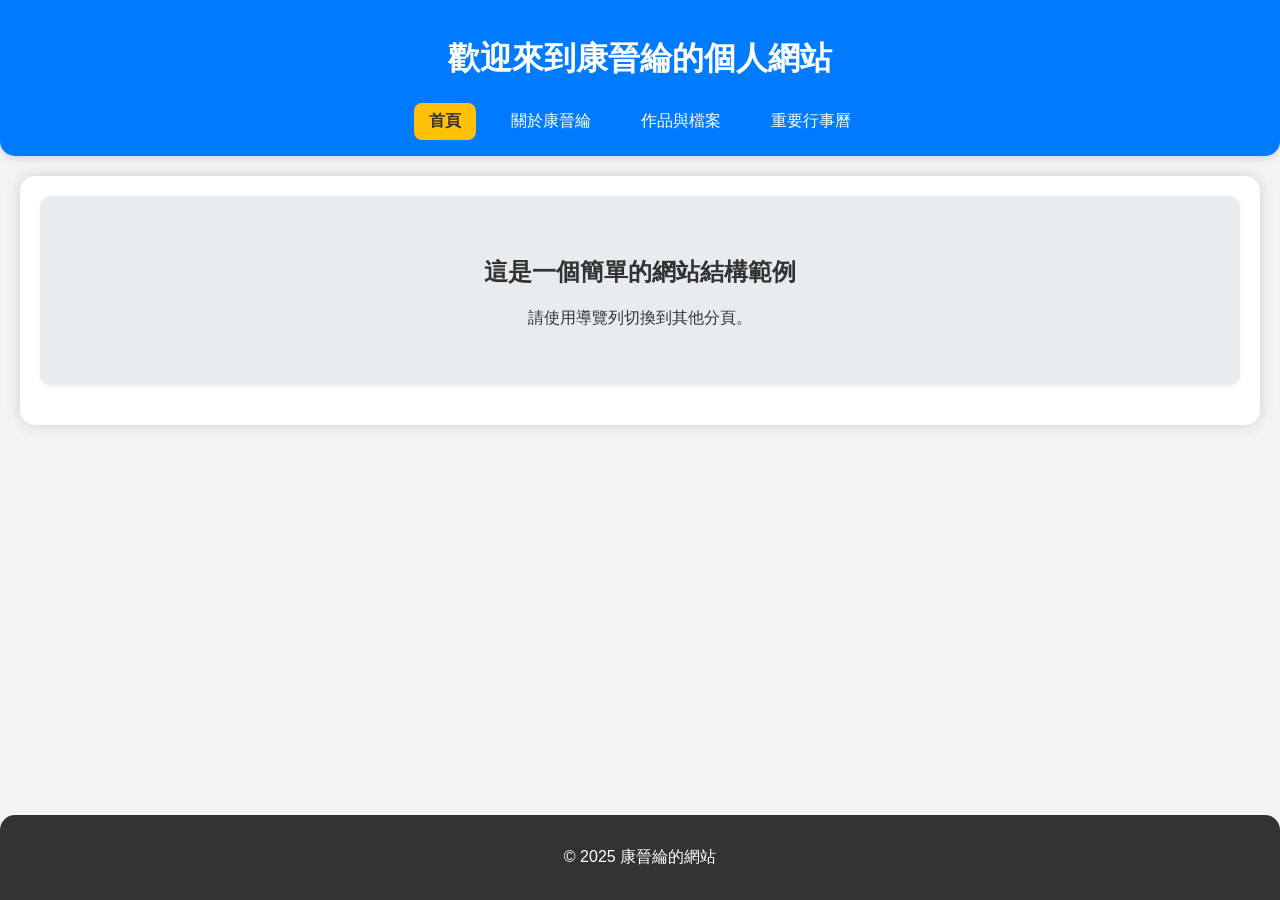
==== index.html @ 484f10e2 "Add files via upload" ====
<!DOCTYPE html>
<html lang="zh-TW">
<head>
    <meta charset="UTF-8">
    <meta name="viewport" content="width=device-width, initial-scale=1.0">
    <title>康晉綸的網站 - 首頁</title>
    <link rel="stylesheet" href="style.css"> </head>
<body>
    <header>
        <h1>歡迎來到康晉綸的個人網站</h1>
        <nav>
            <ul>
                <li><a href="index.html" class="active">首頁</a></li>
                <li><a href="about me.html">關於康晉綸</a></li>
                <li><a href="files.html">作品與檔案</a></li>
                <li><a href="calendar.html">重要行事曆</a></li>
            </ul>
        </nav>
    </header>

    <main>
        <section class="hero">
            <h2>這是一個簡單的網站結構範例</h2>
            <p>請使用導覽列切換到其他分頁。</p>
        </section>
    </main>

    <footer>
        <p>&copy; 2025 康晉綸的網站</p>
    </footer>
</body>
</html>
---- style.css ----
/* 基本設定 */
body {
    font-family: Arial, sans-serif;
    margin: 0;
    padding: 0;
    background-color: #f4f4f4;
    color: #333;
}

/* 頁首樣式 - 應用圓角 */
header {
    background-color: #007bff; /* 藍色背景 */
    color: white;
    padding: 1em 0;
    text-align: center;
    /* 圓角設定：只對底部邊緣進行圓角處理 */
    border-bottom-left-radius: 15px; 
    border-bottom-right-radius: 15px;
    margin-bottom: 20px;
    box-shadow: 0 4px 6px rgba(0, 0, 0, 0.1);
}

/* 導覽列樣式 */
nav ul {
    list-style: none;
    padding: 0;
    margin: 0;
    display: flex;
    justify-content: center;
}

nav li {
    margin: 0 10px;
}

nav a {
    color: white;
    text-decoration: none;
    padding: 8px 15px;
    display: block;
    border-radius: 8px; /* 導覽連結也圓角化 */
    transition: background-color 0.3s;
}

/* 導覽列滑鼠懸停效果 */
nav a:hover {
    background-color: #0056b3;
}

/* 導覽列當前頁面樣式 */
nav a.active {
    background-color: #ffc107; /* 亮黃色作為當前頁面標示 */
    color: #333;
    font-weight: bold;
}

/* 主要內容區域 - 應用圓角和陰影 */
main {
    padding: 20px;
    max-width: 1200px;
    margin: 20px auto;
    background-color: white;
    /* 圓角設定：應用於四個角 */
    border-radius: 15px; 
    box-shadow: 0 0 15px rgba(0, 0, 0, 0.15);
}

/* 區塊樣式 (section) - 應用圓角 */
section {
    margin-bottom: 20px;
    padding: 20px;
    border: 1px solid #ddd;
    /* 圓角設定：應用於四個角 */
    border-radius: 10px; 
    background-color: #ffffff;
    box-shadow: 0 2px 4px rgba(0, 0, 0, 0.05);
}

/* 針對首頁的 Hero 區塊 */
.hero {
    text-align: center;
    background-color: #e9ecef;
    padding: 40px;
    border-radius: 10px; 
    border: none;
}

/* 頁尾樣式 - 應用圓角 */
footer {
    text-align: center;
    padding: 1em 0;
    background-color: #333;
    color: white;
    /* 圓角設定：只對頂部邊緣進行圓角處理 */
    border-top-left-radius: 15px;
    border-top-right-radius: 15px;
    position: fixed;
    bottom: 0;
    width: 100%;
}
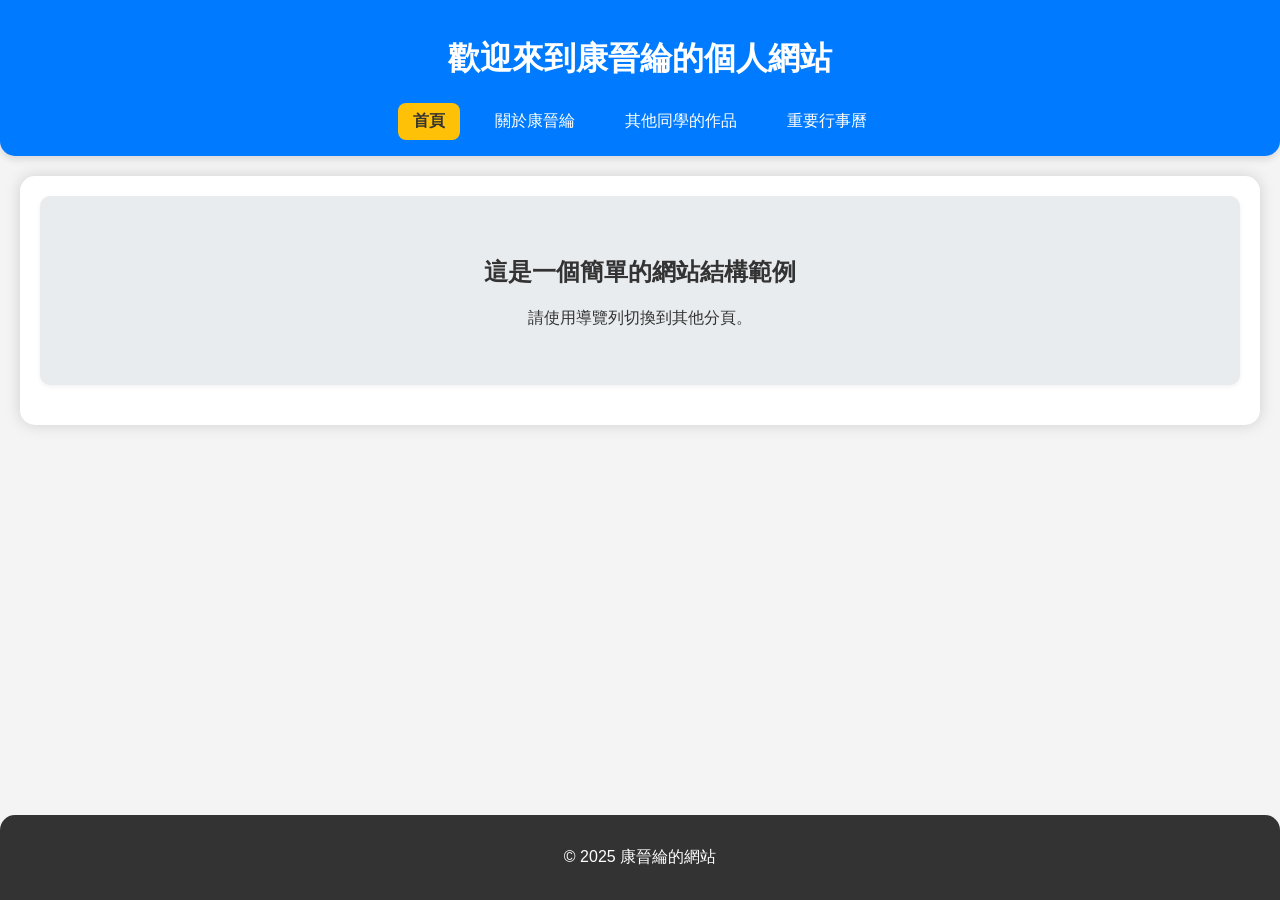
==== commit 1156a1f4: "Update index.html with new link text" ====
--- a/index.html
+++ b/index.html
@@ -12,7 +12,7 @@
             <ul>
                 <li><a href="index.html" class="active">首頁</a></li>
                 <li><a href="about me.html">關於康晉綸</a></li>
-                <li><a href="files.html">作品與檔案</a></li>
+                <li><a href="files.html">其他同學的作品</a></li>
                 <li><a href="calendar.html">重要行事曆</a></li>
             </ul>
         </nav>
@@ -29,4 +29,5 @@
         <p>&copy; 2025 康晉綸的網站</p>
     </footer>
 </body>
-</html>+
+</html>
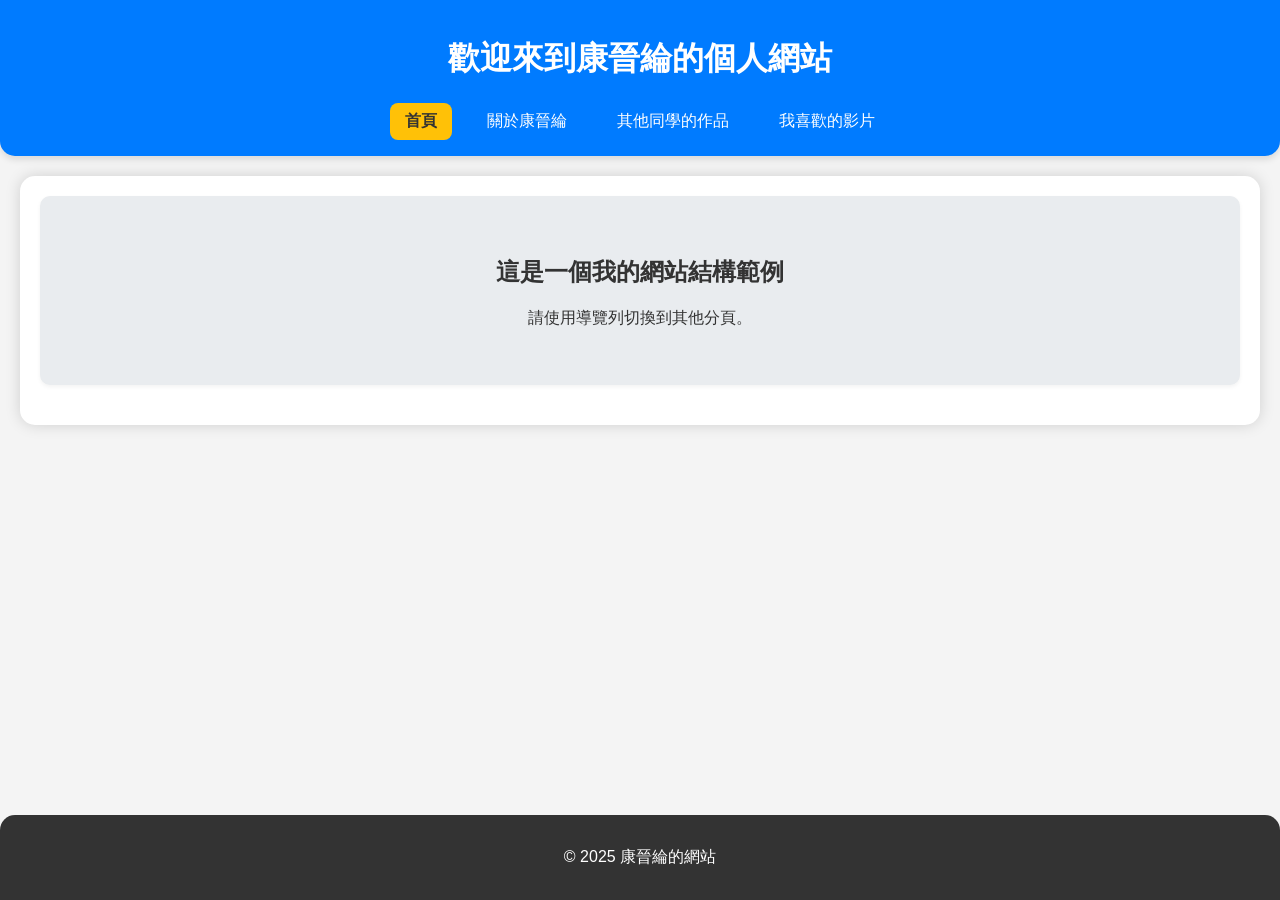
==== commit 94598fae: "Modify navigation and content in index.html Updated navigation link and section heading." ====
--- a/index.html
+++ b/index.html
@@ -13,14 +13,14 @@
                 <li><a href="index.html" class="active">首頁</a></li>
                 <li><a href="about me.html">關於康晉綸</a></li>
                 <li><a href="files.html">其他同學的作品</a></li>
-                <li><a href="calendar.html">重要行事曆</a></li>
+                <li><a href="calendar.html">我喜歡的影片</a></li>
             </ul>
         </nav>
     </header>
 
     <main>
         <section class="hero">
-            <h2>這是一個簡單的網站結構範例</h2>
+            <h2>這是一個我的網站結構範例</h2>
             <p>請使用導覽列切換到其他分頁。</p>
         </section>
     </main>
@@ -31,3 +31,4 @@
 </body>
 
 </html>
+
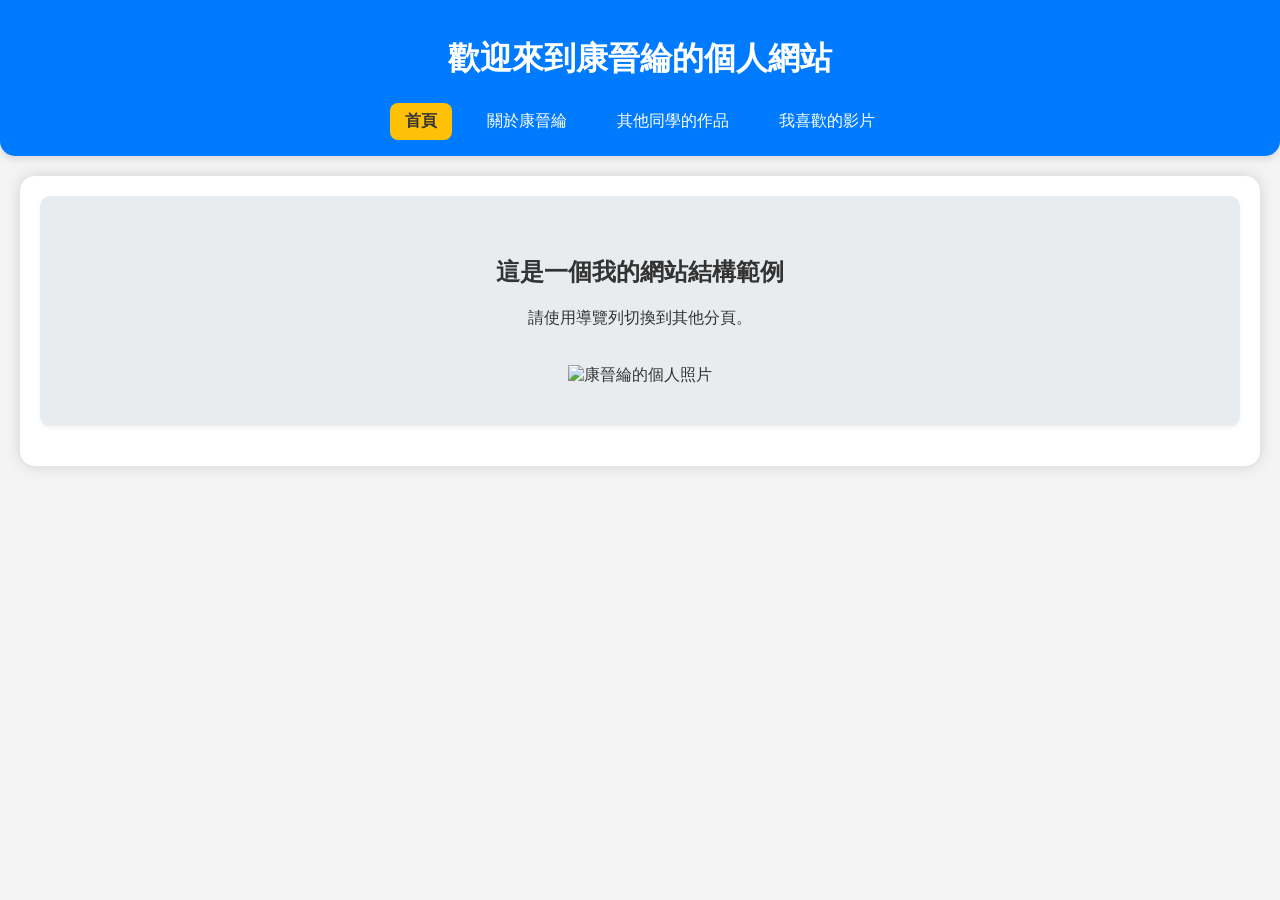
==== commit cb0b9d4f: "Update index.html" ====
--- a/index.html
+++ b/index.html
@@ -4,7 +4,8 @@
     <meta charset="UTF-8">
     <meta name="viewport" content="width=device-width, initial-scale=1.0">
     <title>康晉綸的網站 - 首頁</title>
-    <link rel="stylesheet" href="style.css"> </head>
+    <link rel="stylesheet" href="style.css">
+</head>
 <body>
     <header>
         <h1>歡迎來到康晉綸的個人網站</h1>
@@ -22,13 +23,12 @@
         <section class="hero">
             <h2>這是一個我的網站結構範例</h2>
             <p>請使用導覽列切換到其他分頁。</p>
+            
+            <img src="my_personal_photo.jpg" alt="康晉綸的個人照片" style="max-width: 100%; height: auto; margin-top: 20px;">
+            
         </section>
     </main>
 
-    <footer>
-        <p>&copy; 2025 康晉綸的網站</p>
-    </footer>
 </body>
 
 </html>
-
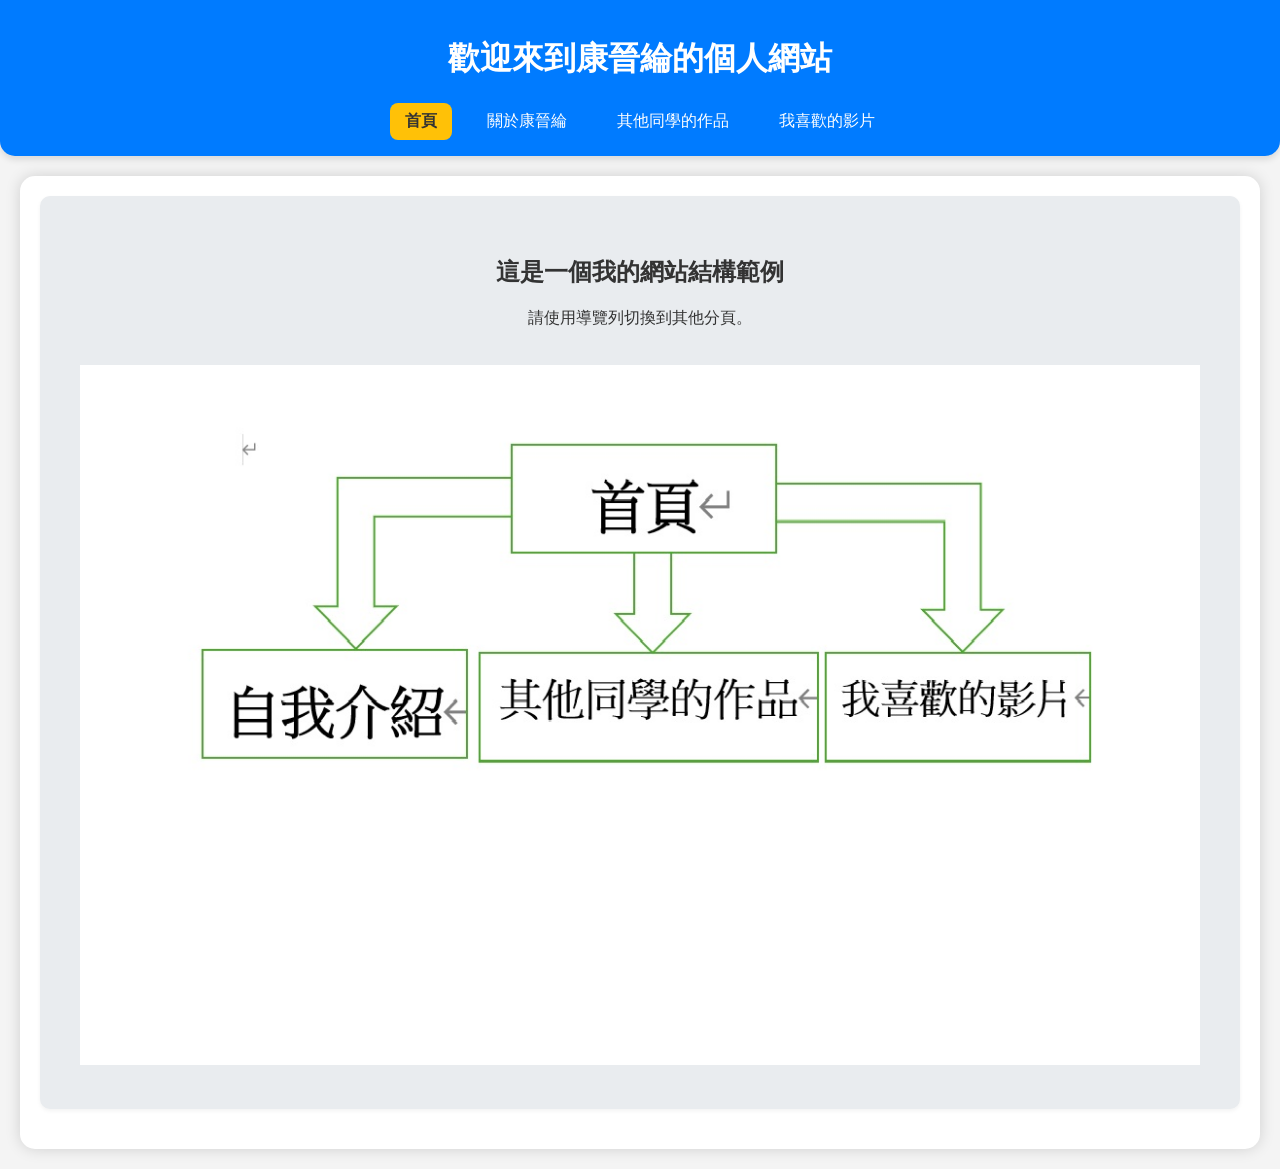
==== commit acab18d4: "Change personal photo filename in index.html Updated personal photo filename in the HTML." ====
--- a/index.html
+++ b/index.html
@@ -24,7 +24,7 @@
             <h2>這是一個我的網站結構範例</h2>
             <p>請使用導覽列切換到其他分頁。</p>
             
-            <img src="my_personal_photo.jpg" alt="康晉綸的個人照片" style="max-width: 100%; height: auto; margin-top: 20px;">
+            <img src="123.jpg" alt="康晉綸的個人照片" style="max-width: 100%; height: auto; margin-top: 20px;">
             
         </section>
     </main>
@@ -32,3 +32,4 @@
 </body>
 
 </html>
+
